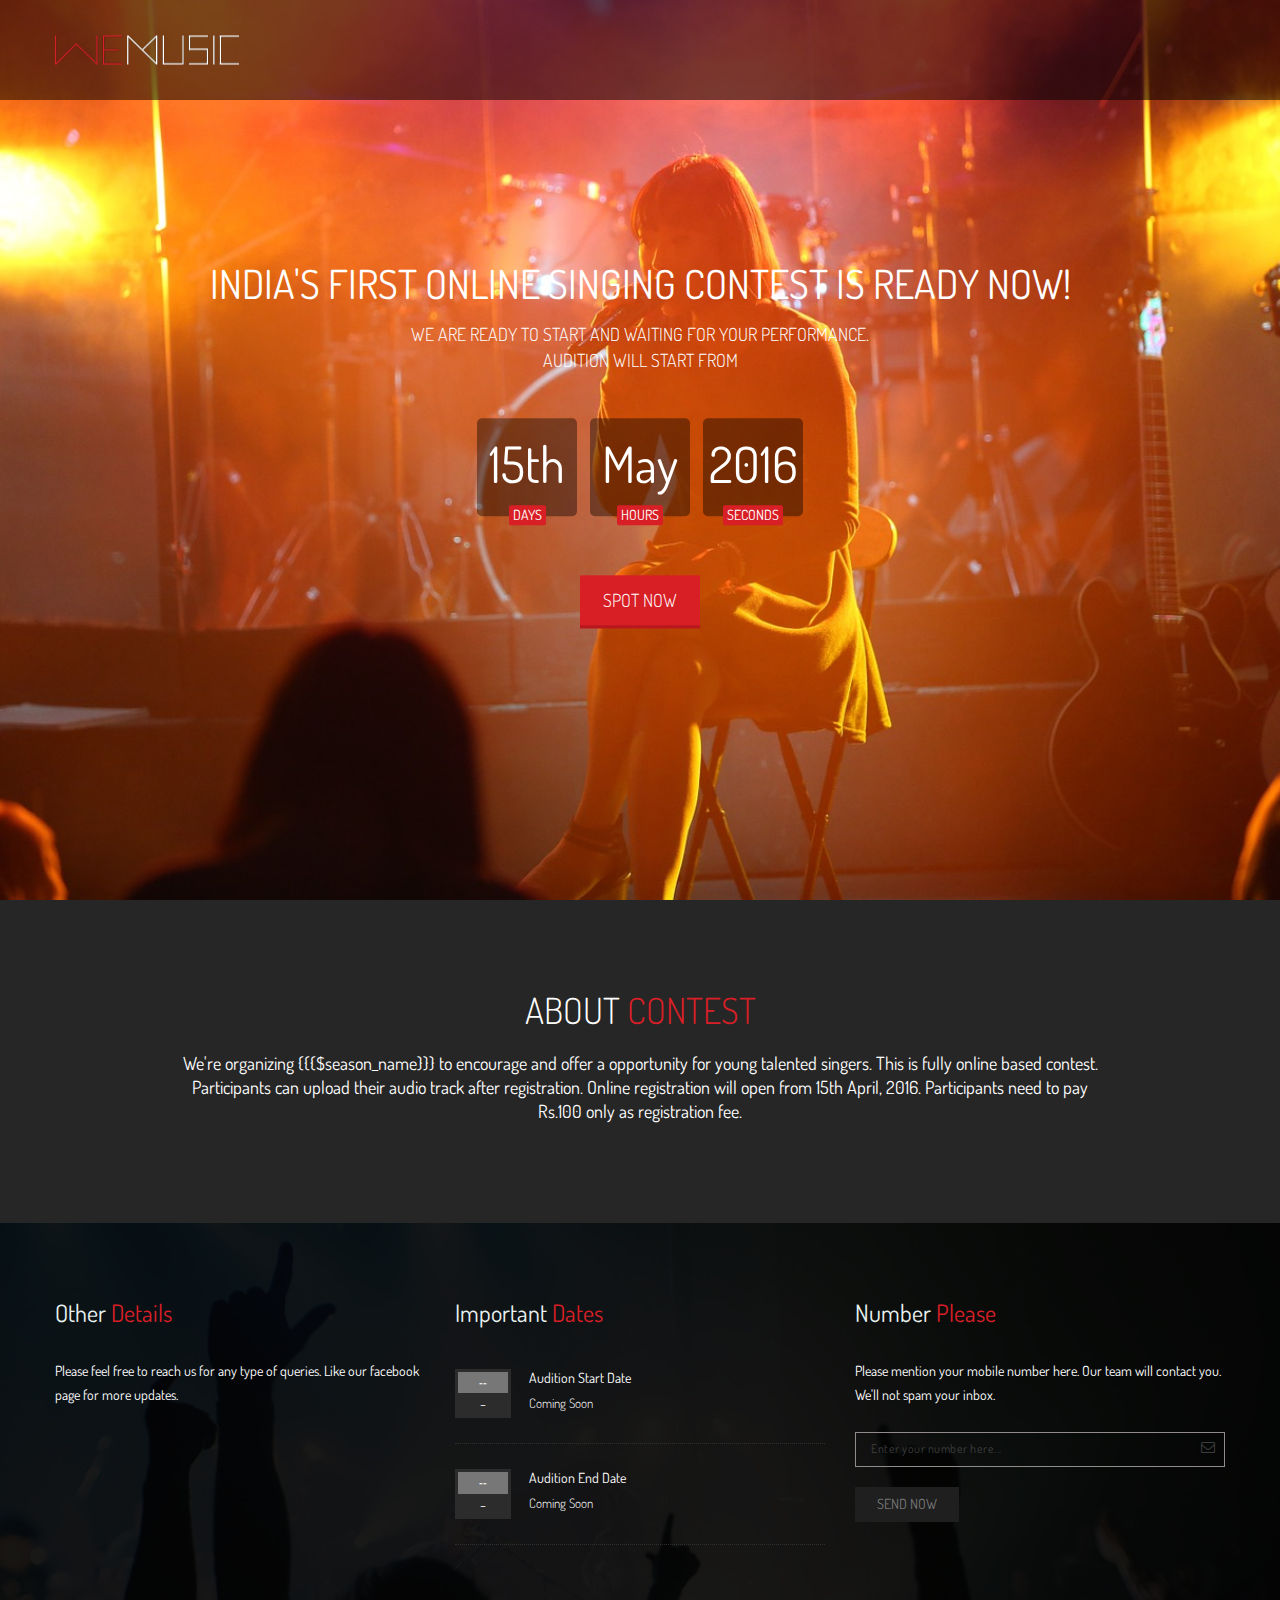
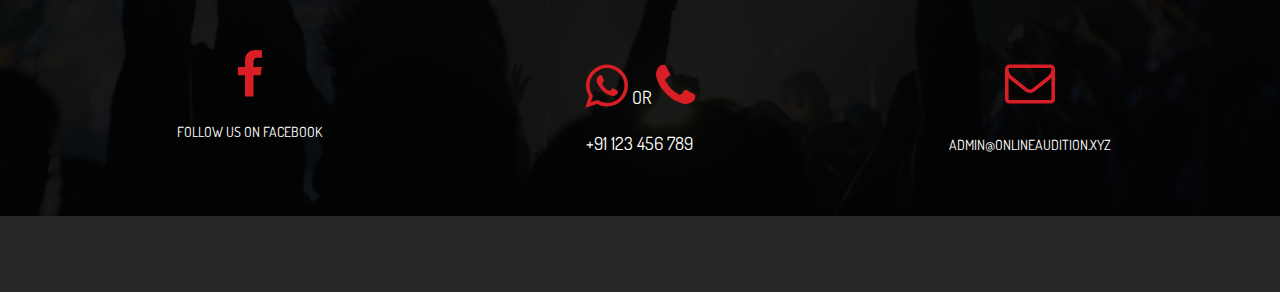
==== telso001/temp-home.html @ 5548c5f8 "asdasd" ====
<!doctype html>
<html lang="en-US">
  <head>
    <meta http-equiv="Content-Type" content="text/html; charset=UTF-8"/>
    <meta name="viewport" content="width=device-width, initial-scale=1, maximum-scale=1, user-scalable=0"/>
    <link rel="shortcut icon" href="images/favicon.png"/>
    <title>Home | WeMusic - Music Band Event</title>

    <link rel='stylesheet' href='css/bootstrap.min.css' type='text/css' media='all'/>
    <link rel='stylesheet' href='css/settings.css' type='text/css' media='all'/>
    <link rel='stylesheet' href='css/widget-calendar-full.css' type='text/css' media='all'/>
    <link rel='stylesheet' href='css/style.css' type='text/css' media='all'/>
    <link rel='stylesheet' href='css/commerce.css' type='text/css' media='all'/>
    <link rel='stylesheet' href='css/font-awesome.min.css' type='text/css' media='all'/>
    <link rel='stylesheet' href='css/jquery.mb.YTPlayer.css' type='text/css' media='all'/>
    <link rel='stylesheet' href='css/owl.carousel.css' type='text/css' media='all'/>
    <link rel='stylesheet' href='css/owl.theme.css' type='text/css' media='all'/>
    <link rel='stylesheet' href='css/nivo-lightbox.css' type='text/css' media='all'/>
    <link rel='stylesheet' href='css/nivo-default.css' type='text/css' media='all'/>
    <link rel='stylesheet' href='css/mediaelementplayer.css' type='text/css' media='all'/>
    <link rel='stylesheet' href='css/layout.css' type='text/css' media='all'/>

    <link rel='stylesheet' href='http://fonts.googleapis.com/css?family=Dosis:100,300,400,700,900,300italic,400italic,700italic,900italic' type='text/css' media='all'/>

    <!-- HTML5 Shim and Respond.js IE8 support of HTML5 elements and media queries -->
        <!-- WARNING: Respond.js doesn't work if you view the page via file:// -->
        <!--[if lt IE 9]>
            <script src="js/html5shiv.min.js"></script>
            <script src="js/respond.min.js"></script>
        <![endif]-->
  </head>
  <body class="page-menu-transparent">
    <!--preloader-->
        <div id="loading">
      <div id="loading-center">
        <div id="loading-center-absolute">
          <div class="object"></div>
          <div class="object"></div>
          <div class="object"></div>
          <div class="object"></div>
          <div class="object"></div>
          <div class="object"></div>
          <div class="object"></div>
          <div class="object"></div>
          <div class="object"></div>
          <div class="object"></div>
        </div>
      </div> 
    </div>
        <!--end preloader-->
    <div class="site">
      <header class="noo-header" id="noo-header">
        <div class="navbar-wrapper">
          <div class="navbar navbar-default navbar-static-top">
            <div class="container">
              <div class="navbar-header">
                <h1 class="sr-only">Home</h1>
                <a href="./" class="navbar-brand">
                  <img class="noo-logo-img noo-logo-normal" src="images/logo.png" alt="">
                  <img class="noo-logo-img noo-logo-floating" src="images/logo.png" alt="">
                </a>
              </div>  
              <nav class="collapse navbar-collapse noo-navbar-collapse">
                <ul class="navbar-nav sf-menu">
                </ul>
              </nav>  
            </div>  
          </div>  
        </div>
      </header>
      <div class="container-wrap">
        <div class="main-content container-fullwidth">
          <div class="row row-fluid">
            <div class="nocontainer">
              <div class="col-sm-12">
                <div class="noo-countdown">
                  <ul class="full-background">
                    <li style="background-image: url('images/blog/blog14.jpg')"></li>
                    <li style="background-image: url('images/blog/blog12.jpg')"></li>
                    <li style="background-image: url('images/blog/blog7.jpg')"></li>
                    <li style="background-image: url('images/blog/blog10.jpg')"></li>
                  </ul>
                  <div class="overlay_parallax"></div>
                  <div class="noo-countdown-content">
                    <div class="container">
                      <h2>INDIA'S FIRST ONLINE SINGING CONTEST IS READY NOW!</h2>
                      <p>We are ready to start and waiting for your performance.</p>
                      <p>Audition will start from</p>
                      <!-- <div id="defaultCountdown"></div> -->
                      <div id="defaultCountdown" class="is-countdown">
                        <span class="countdown-row countdown-show4">
                          <span class="countdown-section">
                            <span class="countdown-amount">15th</span>
                            <span class="countdown-period">Days</span>
                          </span>
                          <span class="countdown-section">
                            <span class="countdown-amount">May</span>
                            <span class="countdown-period">Hours</span>
                          </span>
                          <span class="countdown-section">
                            <span class="countdown-amount">2016</span>
                            <span class="countdown-period">Seconds</span>
                          </span>
                        </span>
                      </div>
                      <div class="noo-countdown-footer register-now">
                        <a href="#" data-text="discover now"><span>Spot Now</span></a>
                      </div>
                    </div>
                  </div>
                </div>
              </div>
            </div>
          </div>

          <div class="row parallax row-fluid home-upcoming-event">
            <div class="overlay_parallax"></div>
            <div class="container">
              <div class="row">
                <div class="col-sm-12">
                  <div class="noo-shortcode-events">
                    <a name="upcoming"></a>
                    <h2 class="sh-event-title">
                      About <span>Contest</span>
                    </h2>
                    <p class="sh-ds">
                      We're organizing {{{$season_name}}} to encourage and offer a opportunity for young talented singers. This is fully online based contest. Participants can upload their audio track after registration. Online registration will open from 15th April, 2016. Participants need to pay Rs.100 only as registration fee.
                    </p>                    
                  </div>
                </div>
              </div>
            </div>
          </div>
        </div>
      </div>
      <footer class="colophon site-info">
        <div class="colophon wigetized">
          <div class="background-footer"></div>
          <div class="container">
            <div class="row noo-footer-main">
              <div class="col-md-4 col-sm-6">
                <div class="widget widget_text">
                  <h4 class="widget-title">Other <span>Details</span></h4>
                  <div class="textwidget">
                    <p>
                      Please feel free to reach us for any type of queries. Like our facebook page for more updates.
                    </p>
                    <p>
                      
                    </p>
                  </div>
                </div>
              </div>  
              <div class="col-md-4 col-sm-6">
                <div class="widget tribe-events-adv-list-widget">
                  <h4 class="widget-title">Important <span>Dates</span></h4>
                  <div class="tribe-mini-calendar-event">
                    <div class="list-date">
                      <span class="list-dayname">--</span>
                      <span class="list-daynumber">-</span>
                    </div>
                    <div class="list-info">
                      <h2 class="entry-title summary">
                        Audition Start Date
                      </h2>
                      <div class="duration">
                        <span class="date-start dtstart">Coming Soon</span>
                       <!--  -
                        <span class="date-end dtend">October 31-10:00 pm</span> -->
                      </div>
                    </div>  
                  </div>
                  <div class="tribe-mini-calendar-event">
                    <div class="list-date">
                      <span class="list-dayname">--</span>
                      <span class="list-daynumber">-</span>
                    </div>
                    <div class="list-info">
                      <h2 class="entry-title summary">
                        Audition End Date
                      </h2>
                      <div class="duration">
                        <span class="date-start dtstart">Coming Soon</span>
                        <!-- -
                        <span class="date-end dtend">October 31-10:30 pm</span> -->
                      </div>
                    </div>  
                  </div>
                </div>
              </div>
              <div class="col-md-4 col-sm-6">
                <div class="widget mailchimp-widget">
                  <h4 class="widget-title">Number <span>Please</span></h4>
                  <form class="mc-subscribe-form">
                    <label>Please mention your mobile number here. Our team will contact you. We'll not spam your inbox.</label>
                    <div class="input-mail">
                      <input type="email" name="mc_email" class="mc-email" value="" placeholder="Enter your number here..."/>
                      <i class="fa fa-envelope-o icon-mc-email"></i>
                    </div>
                    <button disabled>Send now</button>
                  </form>
                </div>
              </div>
            </div>  
            <div class="noo-footer-bottom">
              <div class="widget widget_noo_infomation">
                <ul class="noo-infomation">
                  <li>
                    <a href="http://fb.com">
                      <span class="fa fa-facebook infomation-left"></span>
                      <address>Follow us on facebook</address>
                    </a>
                  </li>
                  <li class="info-phone">
                    <span class="fa fa-whatsapp infomation-left"></span> OR
                    <span class="fa fa-phone infomation-left"></span>
                    <span>+91 123 456 789</span>
                  </li>
                  <li class="info-mail">
                    <span class="fa fa-envelope-o infomation-left"></span>
                    <span><a href="mailto:admin@onlineaudition.xyz">admin@onlineaudition.xyz</a></span>
                  </li>
                </ul>
              </div>
            </div>
          </div>  
        </div>  
      </footer>  
    </div>

    <script type='text/javascript' src='http://code.jquery.com/jquery-1.11.3.min.js'></script>
    <script type='text/javascript' src='js/jquery-migrate.min.js'></script>
    <script type='text/javascript' src='js/jquery.themepunch.tools.min.js'></script>
    <script type='text/javascript' src='js/jquery.themepunch.revolution.min.js'></script>
    <script type='text/javascript' src='js/modernizr-2.7.1.min.js'></script>
    <script type='text/javascript' src='js/imagesloaded.pkgd.min.js'></script>
    <script type='text/javascript' src='js/jquery.carouFredSel-6.2.1.js'></script>
    <script type='text/javascript' src='js/jquery.touchSwipe.min.js'></script>
    <script type='text/javascript' src='js/bootstrap.min.js'></script>
    <script type='text/javascript' src='js/hoverIntent-r7.min.js'></script>
    <script type='text/javascript' src='js/superfish-1.7.4.min.js'></script>
    <script type='text/javascript' src='js/main.js'></script>
    <script type='text/javascript' src='js/mediaelement-and-player.js'></script>
    <script type='text/javascript' src='js/player.js'></script>
    <script type='text/javascript' src='js/jquery.plugin.min.js'></script>
    <script type='text/javascript' src='js/jquery.countdown.min.js'></script> 
    <script type='text/javascript' src='js/jquery.parallax.js'></script>
    <script type='text/javascript' src='js/owl.carousel.min.js'></script>

    <script type="text/javascript">
            var $height_w   = jQuery(window).height();
          jQuery('.noo-countdown').css('height',$height_w+'px');
          jQuery(window).resize(function(){
                var $height_w = jQuery(window).height();
                jQuery('.noo-countdown').css('height',$height_w+'px');
          });
            jQuery(function () {
              $('body').on('click', '.register-now', function() {
              $("html, body").animate({
                  scrollTop: $('#customer_login').outerHeight()
              }, 800);
              return false;
          });

                jQuery('.full-background li:first-child').show();
                var myVar = '';
                clearInterval(myVar);
                myVar = setInterval(function(){
                    jQuery('.full-background li:first-child').fadeOut(1200).next('li').fadeIn(1200).end().appendTo('.full-background');
                },3500);
              
                                  
              austDay = new Date(2016, 5 - 1,  31);
              // jQuery('#defaultCountdown').countdown({until: austDay});
              jQuery('#year').text(austDay.getFullYear());
            });

        </script>
  </body>
</html>
---- telso001/css/settings.css ----
@font-face {
    font-family: 'revicons';
    src: url('../fonts/revicons.eot?5510888');
    src: url('../fonts/revicons.eot?5510888#iefix') format('embedded-opentype'),url('../fonts/revicons.woff?5510888') format('woff'),url('../fonts/revicons.ttf?5510888') format('truetype'),url('../fonts/revicons.svg?5510888#revicons') format('svg');
    font-weight: normal;
    font-style: normal;
}

[class^="revicon-"]:before,[class*=" revicon-"]:before {
    font-family: "revicons";
    font-style: normal;
    font-weight: normal;
    speak: none;
    display: inline-block;
    text-decoration: inherit;
    width: 1em;
    margin-right: .2em;
    text-align: center;
    font-variant: normal;
    text-transform: none;
    line-height: 1em;
    margin-left: .2em;
}

.revicon-search-1:before {
    content: '\e802';
}

.revicon-pencil-1:before {
    content: '\e831';
}

.revicon-picture-1:before {
    content: '\e803';
}

.revicon-cancel:before {
    content: '\e80a';
}

.revicon-info-circled:before {
    content: '\e80f';
}

.revicon-trash:before {
    content: '\e801';
}

.revicon-left-dir:before {
    content: '\e817';
}

.revicon-right-dir:before {
    content: '\e818';
}

.revicon-down-open:before {
    content: '\e83b';
}

.revicon-left-open:before {
    content: '\e819';
}

.revicon-right-open:before {
    content: '\e81a';
}

.revicon-angle-left:before {
    content: '\e820';
}

.revicon-angle-right:before {
    content: '\e81d';
}

.revicon-left-big:before {
    content: '\e81f';
}

.revicon-right-big:before {
    content: '\e81e';
}

.revicon-magic:before {
    content: '\e807';
}

.revicon-picture:before {
    content: '\e800';
}

.revicon-export:before {
    content: '\e80b';
}

.revicon-cog:before {
    content: '\e832';
}

.revicon-login:before {
    content: '\e833';
}

.revicon-logout:before {
    content: '\e834';
}

.revicon-video:before {
    content: '\e805';
}

.revicon-arrow-combo:before {
    content: '\e827';
}

.revicon-left-open-1:before {
    content: '\e82a';
}

.revicon-right-open-1:before {
    content: '\e82b';
}

.revicon-left-open-mini:before {
    content: '\e822';
}

.revicon-right-open-mini:before {
    content: '\e823';
}

.revicon-left-open-big:before {
    content: '\e824';
}

.revicon-right-open-big:before {
    content: '\e825';
}

.revicon-left:before {
    content: '\e836';
}

.revicon-right:before {
    content: '\e826';
}

.revicon-ccw:before {
    content: '\e808';
}

.revicon-arrows-ccw:before {
    content: '\e806';
}

.revicon-palette:before {
    content: '\e829';
}

.revicon-list-add:before {
    content: '\e80c';
}

.revicon-doc:before {
    content: '\e809';
}

.revicon-left-open-outline:before {
    content: '\e82e';
}

.revicon-left-open-2:before {
    content: '\e82c';
}

.revicon-right-open-outline:before {
    content: '\e82f';
}

.revicon-right-open-2:before {
    content: '\e82d';
}

.revicon-equalizer:before {
    content: '\e83a';
}

.revicon-layers-alt:before {
    content: '\e804';
}

.revicon-popup:before {
    content: '\e828';
}

.tp-static-layers {
    position: absolute;
    z-index: 505;
    top: 0px;
    left: 0px;
}

.tp-caption .frontcorner {
    width: 0;
    height: 0;
    border-left: 40px solid transparent;
    border-right: 0px solid transparent;
    border-top: 40px solid #00A8FF;
    position: absolute;
    left: -40px;
    top: 0px;
}

.tp-caption .backcorner {
    width: 0;
    height: 0;
    border-left: 0px solid transparent;
    border-right: 40px solid transparent;
    border-bottom: 40px solid #00A8FF;
    position: absolute;
    right: 0px;
    top: 0px;
}

.tp-caption .frontcornertop {
    width: 0;
    height: 0;
    border-left: 40px solid transparent;
    border-right: 0px solid transparent;
    border-bottom: 40px solid #00A8FF;
    position: absolute;
    left: -40px;
    top: 0px;
}

.tp-caption .backcornertop {
    width: 0;
    height: 0;
    border-left: 0px solid transparent;
    border-right: 40px solid transparent;
    border-top: 40px solid #00A8FF;
    position: absolute;
    right: 0px;
    top: 0px;
}

.tp-layer-inner-rotation {
    position: relative!important;
}

img.tp-slider-alternative-image {
    width: 100%;
    height: auto;
}

.rev_slider_wrapper {
    position: relative;
}

.rev_slider_wrapper>ul {
    visibility: hidden;
}

.rev_slider {
    position: relative;
    overflow: visible;
}

.rev_slider img {
    max-width: none!important;
    -moz-transition: none 0;
    -webkit-transition: none 0;
    -o-transition: none 0;
    transition: none 0;
    margin: 0px;
    padding: 0px;
    border-width: 0px;
    border: none;
}

.rev_slider .no-slides-text {
    font-weight: bold;
    text-align: center;
    padding-top: 80px;
}

.rev_slider>ul {
    margin: 0px;
    padding: 0px;
    list-style: none!important;
    list-style-type: none;
    background-position: 0px 0px;
}

.rev_slider>ul>li,.rev_slider>ul>li:before {
    list-style: none!important;
    position: absolute;
    visibility: hidden;
    margin: 0px!important;
    padding: 0px!important;
    overflow-x: visible;
    overflow-y: visible;
    list-style-type: none!important;
    background-image: none;
    background-position: 0px 0px;
    text-indent: 0em;
}

.tp-revslider-slidesli,.tp-revslider-mainul {
    padding: 0!important;
    margin: 0!important;
    list-style: none!important;
}

.tp-simpleresponsive>ul,.tp-simpleresponsive>ul>li,.tp-simpleresponsive>ul>li:before {
    list-style: none;
    padding: 0!important;
    margin: 0!important;
    list-style: none!important;
    overflow-x: visible;
    overflow-y: visible;
    background-image: none;
}

.tp-simpleresponsive>ul li {
    list-style: none;
    position: absolute;
    visibility: hidden;
}

.rev_slider .tp-caption,.rev_slider .caption {
    position: absolute;
    visibility: hidden;
    white-space: nowrap;
}

.tp-simpleresponsive img {
    max-width: none;
}

.tp-caption {
    z-index: 1;
}

.tp_inner_padding {
    box-sizing: border-box;
    -webkit-box-sizing: border-box;
    -moz-box-sizing: border-box;
    max-height: none!important;
}

.tp-hide-revslider,.tp-caption.tp-hidden-caption {
    visibility: hidden!important;
    display: none!important;
}

.rev_slider embed,.rev_slider iframe,.rev_slider object,.rev_slider video {
    max-width: none!important;
}

.noFilterClass {
    filter: none!important;
}

.tp-caption.coverscreenvideo {
    width: 100%;
    height: 100%;
    top: 0px;
    left: 0px;
    position: absolute;
}

.caption.fullscreenvideo {
    left: 0px;
    top: 0px;
    position: absolute;
    width: 100%;
    height: 100%;
}

.caption.fullscreenvideo iframe,.caption.fullscreenvideo video {
    width: 100%!important;
    height: 100%!important;
    display: none;
}

.tp-caption.fullscreenvideo {
    left: 0px;
    top: 0px;
    position: absolute;
    width: 100%;
    height: 100%;
}

.tp-caption.fullscreenvideo iframe,.tp-caption.fullscreenvideo iframe video {
    width: 100%!important;
    height: 100%!important;
    display: none;
}

.fullcoveredvideo video,.fullscreenvideo video {
    background: #000;
}

.fullcoveredvideo .tp-poster {
    background-position: center center;
    background-size: cover;
    width: 100%;
    height: 100%;
    top: 0px;
    left: 0px;
}

.html5vid.videoisplaying .tp-poster {
    display: none;
}

.tp-video-play-button {
    background: #000;
    background: rgba(0,0,0,0.3);
    padding: 5px;
    border-radius: 5px;
    -moz-border-radius: 5px;
    -webkit-border-radius: 5px;
    position: absolute;
    top: 50%;
    left: 50%;
    font-size: 40px;
    color: #FFF;
    z-index: 3;
    margin-top: -27px;
    margin-left: -28px;
    text-align: center;
    cursor: pointer;
}

.tp-caption:hover .tp-video-play-button {
    opacity: 1;
}

.html5vid .tp-revstop {
    width: 15px;
    height: 20px;
    border-left: 5px solid #fff;
    border-right: 5px solid #fff;
    position: relative;
    margin: 10px 20px;
    box-sizing: border-box;
    -moz-box-sizing: border-box;
    -webkit-box-sizing: border-box;
}

.html5vid .tp-revstop {
    display: none;
}

.html5vid.videoisplaying .revicon-right-dir {
    display: none;
}

.html5vid.videoisplaying .tp-revstop {
    display: block;
}

.html5vid.videoisplaying .tp-video-play-button {
    display: none;
}

.html5vid:hover .tp-video-play-button {
    display: block;
}

.fullcoveredvideo .tp-video-play-button {
    display: none!important;
}

.tp-video-controls {
    position: absolute;
    bottom: 0;
    left: 0;
    right: 0;
    padding: 5px;
    opacity: 0;
    -webkit-transition: opacity .3s;
    -moz-transition: opacity .3s;
    -o-transition: opacity .3s;
    -ms-transition: opacity .3s;
    transition: opacity .3s;
    background-image: linear-gradient(bottom,rgb(0,0,0) 13%,rgb(50,50,50) 100%);
    background-image: -o-linear-gradient(bottom,rgb(0,0,0) 13%,rgb(50,50,50) 100%);
    background-image: -moz-linear-gradient(bottom,rgb(0,0,0) 13%,rgb(50,50,50) 100%);
    background-image: -webkit-linear-gradient(bottom,rgb(0,0,0) 13%,rgb(50,50,50) 100%);
    background-image: -ms-linear-gradient(bottom,rgb(0,0,0) 13%,rgb(50,50,50) 100%);
    background-image: -webkit-gradient(linear,left bottom,left top,color-stop(0.13,rgb(0,0,0)),color-stop(1,rgb(50,50,50)));
    display: table;
    max-width: 100%;
    overflow: hidden;
    box-sizing: border-box;
    -moz-box-sizing: border-box;
    -webkit-box-sizing: border-box;
}

.tp-caption:hover .tp-video-controls {
    opacity: .9;
}

.tp-video-button {
    background: rgba(0,0,0,.5);
    border: 0;
    color: #EEE;
    -webkit-border-radius: 3px;
    -moz-border-radius: 3px;
    -o-border-radius: 3px;
    border-radius: 3px;
    cursor: pointer;
    line-height: 12px;
    font-size: 12px;
    color: #fff;
    padding: 0px;
    margin: 0px;
    outline: none;
}

.tp-video-button:hover {
    cursor: pointer;
}

.tp-video-button-wrap,.tp-video-seek-bar-wrap,.tp-video-vol-bar-wrap {
    padding: 0px 5px;
    display: table-cell;
}

.tp-video-seek-bar-wrap {
    width: 80%;
}

.tp-video-vol-bar-wrap {
    width: 20%;
}

.tp-volume-bar,.tp-seek-bar {
    width: 100%;
    cursor: pointer;
    outline: none;
    line-height: 12px;
    margin: 0;
    padding: 0;
}

.tp-dottedoverlay {
    background-repeat: repeat;
    width: 100%;
    height: 100%;
    position: absolute;
    top: 0px;
    left: 0px;
    z-index: 3;
}

.tp-dottedoverlay.twoxtwo {
    background: url(../images/assets/gridtile.png);
}

.tp-dottedoverlay.twoxtwowhite {
    background: url(../images/assets/gridtile_white.png);
}

.tp-dottedoverlay.threexthree {
    background: url(../images/assets/gridtile_3x3.png);
}

.tp-dottedoverlay.threexthreewhite {
    background: url(../images/assets/gridtile_3x3_white.png);
}

.fullscreen-container {
    width: 100%;
    position: relative;
    padding: 0;
}

.fullwidthbanner-container {
    width: 100%;
    position: relative;
    padding: 0;
    overflow: hidden;
}

.fullwidthbanner-container .fullwidthabanner {
    width: 100%;
    position: relative;
}

.tp-simpleresponsive .slotholder *,.tp-simpleresponsive img {
}

.tp-simpleresponsive .caption,.tp-simpleresponsive .tp-caption {
    position: absolute;
    -webkit-font-smoothing: antialiased!important;
}

.tp-bannershadow {
    position: absolute;
    margin-left: auto;
    margin-right: auto;
    -moz-user-select: none;
    -khtml-user-select: none;
    -webkit-user-select: none;
    -o-user-select: none;
}

.tp-bannershadow.tp-shadow1 {
    background: url(../images/assets/shadow1.png) no-repeat;
    background-size: 100% 100%;
    width: 890px;
    height: 30px;
    bottom: -30px;
}

.tp-bannershadow.tp-shadow2 {
    background: url(../images/assets/shadow2.png) no-repeat;
    background-size: 100% 100%;
    width: 890px;
    height: 60px;
    bottom: -60px;
}

.tp-bannershadow.tp-shadow3 {
    background: url(../images/assets/shadow3.png) no-repeat;
    background-size: 100% 100%;
    width: 890px;
    height: 60px;
    bottom: -60px;
}

.tp-button {
    padding: 6px 13px 5px;
    border-radius: 3px;
    -moz-border-radius: 3px;
    -webkit-border-radius: 3px;
    height: 30px;
    cursor: pointer;
    color: #fff!important;
    text-shadow: 0px 1px 1px rgba(0,0,0,0.6)!important;
    font-size: 15px;
    line-height: 45px!important;
    background: url(../images/gradient/g30.png) repeat-x top;
    font-family: arial,sans-serif;
    font-weight: bold;
    letter-spacing: -1px;
    text-decoration: none;
}

.tp-button.big {
    color: #fff;
    text-shadow: 0px 1px 1px rgba(0,0,0,0.6);
    font-weight: bold;
    padding: 9px 20px;
    font-size: 19px;
    line-height: 57px!important;
    background: url(../images/gradient/g40.png) repeat-x top;
}

.purchase:hover,.tp-button:hover,.tp-button.big:hover {
    background-position: bottom,15px 11px;
}

.tp-button.green,.tp-button:hover.green,.purchase.green,.purchase:hover.green {
    background-color: #21a117;
    -webkit-box-shadow: 0px 3px 0px 0px #104d0b;
    -moz-box-shadow: 0px 3px 0px 0px #104d0b;
    box-shadow: 0px 3px 0px 0px #104d0b;
}

.tp-button.blue,.tp-button:hover.blue,.purchase.blue,.purchase:hover.blue {
    background-color: #1d78cb;
    -webkit-box-shadow: 0px 3px 0px 0px #0f3e68;
    -moz-box-shadow: 0px 3px 0px 0px #0f3e68;
    box-shadow: 0px 3px 0px 0px #0f3e68;
}

.tp-button.red,.tp-button:hover.red,.purchase.red,.purchase:hover.red {
    background-color: #cb1d1d;
    -webkit-box-shadow: 0px 3px 0px 0px #7c1212;
    -moz-box-shadow: 0px 3px 0px 0px #7c1212;
    box-shadow: 0px 3px 0px 0px #7c1212;
}

.tp-button.orange,.tp-button:hover.orange,.purchase.orange,.purchase:hover.orange {
    background-color: #ff7700;
    -webkit-box-shadow: 0px 3px 0px 0px #a34c00;
    -moz-box-shadow: 0px 3px 0px 0px #a34c00;
    box-shadow: 0px 3px 0px 0px #a34c00;
}

.tp-button.darkgrey,.tp-button.grey,.tp-button:hover.darkgrey,.tp-button:hover.grey,.purchase.darkgrey,.purchase:hover.darkgrey {
    background-color: #555;
    -webkit-box-shadow: 0px 3px 0px 0px #222;
    -moz-box-shadow: 0px 3px 0px 0px #222;
    box-shadow: 0px 3px 0px 0px #222;
}

.tp-button.lightgrey,.tp-button:hover.lightgrey,.purchase.lightgrey,.purchase:hover.lightgrey {
    background-color: #888;
    -webkit-box-shadow: 0px 3px 0px 0px #555;
    -moz-box-shadow: 0px 3px 0px 0px #555;
    box-shadow: 0px 3px 0px 0px #555;
}

.tpclear {
    clear: both;
}

.tp-bullets {
    z-index: 1000;
    position: absolute;
    -ms-filter: "progid:DXImageTransform.Microsoft.Alpha(Opacity=100)";
    -moz-opacity: 1;
    -khtml-opacity: 1;
    opacity: 1;
    -webkit-transition: opacity 0.2s ease-out;
    -moz-transition: opacity 0.2s ease-out;
    -o-transition: opacity 0.2s ease-out;
    -ms-transition: opacity 0.2s ease-out;
    -webkit-transform: translateZ(5px);
}

.tp-bullets.hidebullets {
    -ms-filter: "progid:DXImageTransform.Microsoft.Alpha(Opacity=0)";
    -moz-opacity: 0;
    -khtml-opacity: 0;
    opacity: 0;
}

.tp-bullets.simplebullets.navbar {
    border: 1px solid #666;
    border-bottom: 1px solid #444;
    background: url(../images/assets/boxed_bgtile.png);
    height: 40px;
    padding: 0px 10px;
    -webkit-border-radius: 5px;
    -moz-border-radius: 5px;
    border-radius: 5px;
}

.tp-bullets.simplebullets.navbar-old {
    background: url(../images/assets/navigdots_bgtile.png);
    height: 35px;
    padding: 0px 10px;
    -webkit-border-radius: 5px;
    -moz-border-radius: 5px;
    border-radius: 5px;
}

.tp-bullets.simplebullets.round .bullet {
    cursor: pointer;
    position: relative;
    background: url(../images/assets/bullet.png) no-repeat top left;
    width: 20px;
    height: 20px;
    margin-right: 0px;
    float: left;
    margin-top: 0px;
    margin-left: 3px;
}

.tp-bullets.simplebullets.round .bullet.last {
    margin-right: 3px;
}

.tp-bullets.simplebullets.round-old .bullet {
    cursor: pointer;
    position: relative;
    background: url(../images/assets/bullets.png) no-repeat bottom left;
    width: 23px;
    height: 23px;
    margin-right: 0px;
    float: left;
    margin-top: 0px;
}

.tp-bullets.simplebullets.round-old .bullet.last {
    margin-right: 0px;
}

.tp-bullets.simplebullets.square .bullet {
    cursor: pointer;
    position: relative;
    background: url(../images/assets/bullets2.png) no-repeat bottom left;
    width: 19px;
    height: 19px;
    margin-right: 0px;
    float: left;
    margin-top: 0px;
}

.tp-bullets.simplebullets.square .bullet.last {
    margin-right: 0px;
}

.tp-bullets.simplebullets.square-old .bullet {
    cursor: pointer;
    position: relative;
    background: url(../images/assets/bullets2.png) no-repeat bottom left;
    width: 19px;
    height: 19px;
    margin-right: 0px;
    float: left;
    margin-top: 0px;
}

.tp-bullets.simplebullets.square-old .bullet.last {
    margin-right: 0px;
}

.tp-bullets.simplebullets.navbar .bullet {
    cursor: pointer;
    position: relative;
    background: url(../images/assets/bullet_boxed.png) no-repeat top left;
    width: 18px;
    height: 19px;
    margin-right: 5px;
    float: left;
    margin-top: 10px;
}

.tp-bullets.simplebullets.navbar .bullet.first {
    margin-left: 0px!important;
}

.tp-bullets.simplebullets.navbar .bullet.last {
    margin-right: 0px!important;
}

.tp-bullets.simplebullets.navbar-old .bullet {
    cursor: pointer;
    position: relative;
    background: url(../images/assets/navigdots.png) no-repeat bottom left;
    width: 15px;
    height: 15px;
    margin-left: 5px!important;
    margin-right: 5px!important;
    float: left;
    margin-top: 10px;
}

.tp-bullets.simplebullets.navbar-old .bullet.first {
    margin-left: 0px!important;
}

.tp-bullets.simplebullets.navbar-old .bullet.last {
    margin-right: 0px!important;
}

.tp-bullets.simplebullets .bullet:hover,.tp-bullets.simplebullets .bullet.selected {
    background-position: top left;
}

.tp-bullets.simplebullets.round .bullet:hover,.tp-bullets.simplebullets.round .bullet.selected,.tp-bullets.simplebullets.navbar .bullet:hover,.tp-bullets.simplebullets.navbar .bullet.selected {
    background-position: bottom left;
}

.tparrows {
    -ms-filter: "progid:DXImageTransform.Microsoft.Alpha(Opacity=100)";
    -moz-opacity: 1;
    -khtml-opacity: 1;
    opacity: 1;
    -webkit-transition: opacity 0.2s ease-out;
    -moz-transition: opacity 0.2s ease-out;
    -o-transition: opacity 0.2s ease-out;
    -ms-transition: opacity 0.2s ease-out;
    -webkit-transform: translateZ(1000px);
    -webkit-transform-style: preserve-3d;
}

.tparrows .tp-arr-imgholder {
    display: none;
}

.tparrows .tp-arr-titleholder {
    display: none;
}

.tparrows.hidearrows {
    -ms-filter: "progid:DXImageTransform.Microsoft.Alpha(Opacity=0)";
    -moz-opacity: 0;
    -khtml-opacity: 0;
    opacity: 0;
}

.tp-leftarrow {
    z-index: 100;
    cursor: pointer;
    position: relative;
    background: url(../images/assets/large_left.png) no-repeat top left;
    width: 40px;
    height: 40px;
}

.tp-rightarrow {
    z-index: 100;
    cursor: pointer;
    position: relative;
    background: url(../images/assets/large_right.png) no-repeat top left;
    width: 40px;
    height: 40px;
}

.tp-leftarrow.round {
    z-index: 100;
    cursor: pointer;
    position: relative;
    background: url(../images/images/assets/small_left.png) no-repeat top left;
    width: 19px;
    height: 14px;
    margin-right: 0px;
    float: left;
    margin-top: 0px;
}

.tp-rightarrow.round {
    z-index: 100;
    cursor: pointer;
    position: relative;
    background: url(../images/assets/small_right.png) no-repeat top left;
    width: 19px;
    height: 14px;
    margin-right: 0px;
    float: left;
    margin-top: 0px;
}

.tp-leftarrow.round-old {
    z-index: 100;
    cursor: pointer;
    position: relative;
    background: url(../images/assets/arrow_left.png) no-repeat top left;
    width: 26px;
    height: 26px;
    margin-right: 0px;
    float: left;
    margin-top: 0px;
}

.tp-rightarrow.round-old {
    z-index: 100;
    cursor: pointer;
    position: relative;
    background: url(../images/assets/arrow_right.png) no-repeat top left;
    width: 26px;
    height: 26px;
    margin-right: 0px;
    float: left;
    margin-top: 0px;
}

.tp-leftarrow.navbar {
    z-index: 100;
    cursor: pointer;
    position: relative;
    background: url(../images/assets/small_left_boxed.png) no-repeat top left;
    width: 20px;
    height: 15px;
    float: left;
    margin-right: 6px;
    margin-top: 12px;
}

.tp-rightarrow.navbar {
    z-index: 100;
    cursor: pointer;
    position: relative;
    background: url(../images/assets/small_right_boxed.png) no-repeat top left;
    width: 20px;
    height: 15px;
    float: left;
    margin-left: 6px;
    margin-top: 12px;
}

.tp-leftarrow.navbar-old {
    z-index: 100;
    cursor: pointer;
    position: relative;
    background: url(../images/assets/arrowleft.png) no-repeat top left;
    width: 9px;
    height: 16px;
    float: left;
    margin-right: 6px;
    margin-top: 10px;
}

.tp-rightarrow.navbar-old {
    z-index: 100;
    cursor: pointer;
    position: relative;
    background: url(../images/assets/arrowright.png) no-repeat top left;
    width: 9px;
    height: 16px;
    float: left;
    margin-left: 6px;
    margin-top: 10px;
}

.tp-leftarrow.navbar-old.thumbswitharrow {
    margin-right: 10px;
}

.tp-rightarrow.navbar-old.thumbswitharrow {
    margin-left: 0px;
}

.tp-leftarrow.square {
    z-index: 100;
    cursor: pointer;
    position: relative;
    background: url(../images/assets/arrow_left2.png) no-repeat top left;
    width: 12px;
    height: 17px;
    float: left;
    margin-right: 0px;
    margin-top: 0px;
}

.tp-rightarrow.square {
    z-index: 100;
    cursor: pointer;
    position: relative;
    background: url(../images/assets/arrow_right2.png) no-repeat top left;
    width: 12px;
    height: 17px;
    float: left;
    margin-left: 0px;
    margin-top: 0px;
}

.tp-leftarrow.square-old {
    z-index: 100;
    cursor: pointer;
    position: relative;
    background: url(../images/assets/arrow_left2.png) no-repeat top left;
    width: 12px;
    height: 17px;
    float: left;
    margin-right: 0px;
    margin-top: 0px;
}

.tp-rightarrow.square-old {
    z-index: 100;
    cursor: pointer;
    position: relative;
    background: url(../images/assets/arrow_right2.png) no-repeat top left;
    width: 12px;
    height: 17px;
    float: left;
    margin-left: 0px;
    margin-top: 0px;
}

.tp-leftarrow.default {
    z-index: 100;
    cursor: pointer;
    position: relative;
    background: url(../images/assets/large_left.png) no-repeat 0 0;
    width: 40px;
    height: 40px;
}

.tp-rightarrow.default {
    z-index: 100;
    cursor: pointer;
    position: relative;
    background: url(../images/assets/large_right.png) no-repeat 0 0;
    width: 40px;
    height: 40px;
}

.tp-leftarrow:hover,.tp-rightarrow:hover {
    background-position: bottom left;
}

.tp-bullets.tp-thumbs {
    z-index: 1000;
    position: absolute;
    padding: 3px;
    background-color: #fff;
    width: 500px;
    height: 50px;
    margin-top: -50px;
    vertical-align: top;
}

.tp-bullets.tp-thumbs img {
    vertical-align: top;
}

.fullwidthbanner-container .tp-thumbs {
    padding: 3px;
}

.tp-bullets.tp-thumbs .tp-mask {
    width: 500px;
    height: 50px;
    overflow: hidden;
    position: relative;
}

.tp-bullets.tp-thumbs .tp-mask .tp-thumbcontainer {
    width: 5000px;
    position: absolute;
}

.tp-bullets.tp-thumbs .bullet {
    width: 100px;
    height: 50px;
    cursor: pointer;
    overflow: hidden;
    background: none;
    margin: 0;
    float: left;
    -ms-filter: "progid:DXImageTransform.Microsoft.Alpha(Opacity=50)";
    -moz-opacity: 0.5;
    -khtml-opacity: 0.5;
    opacity: 0.5;
    -webkit-transition: all 0.2s ease-out;
    -moz-transition: all 0.2s ease-out;
    -o-transition: all 0.2s ease-out;
    -ms-transition: all 0.2s ease-out;
}

.tp-bullets.tp-thumbs .bullet:hover,.tp-bullets.tp-thumbs .bullet.selected {
    -ms-filter: "progid:DXImageTransform.Microsoft.Alpha(Opacity=100)";
    -moz-opacity: 1;
    -khtml-opacity: 1;
    opacity: 1;
}

.tp-thumbs img {
    width: 100%;
}

.tp-bannertimer {
    visibility: hidden;
    width: 100%;
    height: 5px;
    background: #fff;
    background: rgba(0,0,0,0.15);
    position: absolute;
    z-index: 200;
    top: 0px;
}

.tp-bannertimer.tp-bottom {
    top: auto;
    bottom: 0px!important;
    height: 5px;
}

.tparrows.preview1 {
    width: 100px;
    height: 100px;
    -webkit-transform-style: preserve-3d;
    -webkit-perspective: 1000;
    -moz-perspective: 1000;
    -webkit-backface-visibility: hidden;
    -moz-backface-visibility: hidden;
    background: transparent;
}

.tparrows.preview1:after {
    position: absolute;
    left: 0px;
    top: 0px;
    font-family: "revicons";
    color: #fff;
    font-size: 30px;
    width: 100px;
    height: 100px;
    text-align: center;
    background: #fff;
    background: rgba(0,0,0,0.15);
    z-index: 2;
    line-height: 100px;
    -webkit-transition: background 0.3s,color 0.3s;
    -moz-transition: background 0.3s,color 0.3s;
    transition: background 0.3s,color 0.3s;
}

.tp-rightarrow.preview1:after {
    content: '\e825';
}

.tp-leftarrow.preview1:after {
    content: '\e824';
}

.tparrows.preview1:hover:after {
    background: rgba(255,255,255,1);
    color: #aaa;
}

.tparrows.preview1 .tp-arr-imgholder {
    background-size: cover;
    background-position: center center;
    display: block;
    width: 100%;
    height: 100%;
    position: absolute;
    top: 0px;
    -webkit-transition: -webkit-transform 0.3s;
    transition: transform 0.3s;
    -webkit-backface-visibility: hidden;
    backface-visibility: hidden;
}

.tparrows.preview1 .tp-arr-iwrapper {
    -webkit-transition: all 0.3s;
    transition: all 0.3s;
    -ms-filter: "progid:DXImageTransform.Microsoft.Alpha(Opacity=0)";
    filter: alpha(opacity=0);
    -moz-opacity: 0.0;
    -khtml-opacity: 0.0;
    opacity: 0.0;
}

.tparrows.preview1:hover .tp-arr-iwrapper {
    -ms-filter: "progid:DXImageTransform.Microsoft.Alpha(Opacity=100)";
    filter: alpha(opacity=100);
    -moz-opacity: 1;
    -khtml-opacity: 1;
    opacity: 1;
}

.tp-rightarrow.preview1 .tp-arr-imgholder {
    right: 100%;
    -webkit-transform: rotateY(-90deg);
    transform: rotateY(-90deg);
    -webkit-transform-origin: 100% 50%;
    transform-origin: 100% 50%;
    -ms-filter: "progid:DXImageTransform.Microsoft.Alpha(Opacity=0)";
    filter: alpha(opacity=0);
    -moz-opacity: 0.0;
    -khtml-opacity: 0.0;
    opacity: 0.0;
}

.tp-leftarrow.preview1 .tp-arr-imgholder {
    left: 100%;
    -webkit-transform: rotateY(90deg);
    transform: rotateY(90deg);
    -webkit-transform-origin: 0% 50%;
    transform-origin: 0% 50%;
    -ms-filter: "progid:DXImageTransform.Microsoft.Alpha(Opacity=0)";
    filter: alpha(opacity=0);
    -moz-opacity: 0.0;
    -khtml-opacity: 0.0;
    opacity: 0.0;
}

.tparrows.preview1:hover .tp-arr-imgholder {
    -webkit-transform: rotateY(0deg);
    transform: rotateY(0deg);
    -ms-filter: "progid:DXImageTransform.Microsoft.Alpha(Opacity=100)";
    filter: alpha(opacity=100);
    -moz-opacity: 1;
    -khtml-opacity: 1;
    opacity: 1;
}

@media only screen and (min-width: 768px) and (max-width: 979px) {
    .tparrows.preview1,.tparrows.preview1:after {
        width: 80px;
        height: 80px;
        line-height: 80px;
        font-size: 24px;
    };
}

@media only screen and (min-width: 480px) and (max-width: 767px) {
    .tparrows.preview1,.tparrows.preview1:after {
        width: 60px;
        height: 60px;
        line-height: 60px;
        font-size: 20px;
    };
}

@media only screen and (min-width: 0px) and (max-width: 479px) {
    .tparrows.preview1,.tparrows.preview1:after {
        width: 40px;
        height: 40px;
        line-height: 40px;
        font-size: 12px;
    };
}

.tp-bullets.preview1 {
    height: 21px;
}

.tp-bullets.preview1 .bullet {
    cursor: pointer;
    position: relative!important;
    background: rgba(0,0,0,0.15)!important;
    -webkit-box-shadow: none;
    -moz-box-shadow: none;
    box-shadow: none;
    width: 5px!important;
    height: 5px!important;
    border: 8px solid rgba(0,0,0,0)!important;
    display: inline-block;
    margin-right: 5px!important;
    margin-bottom: 0px!important;
    -webkit-transition: background-color 0.2s,border-color 0.2s;
    -moz-transition: background-color 0.2s,border-color 0.2s;
    -o-transition: background-color 0.2s,border-color 0.2s;
    -ms-transition: background-color 0.2s,border-color 0.2s;
    transition: background-color 0.2s,border-color 0.2s;
    float: none!important;
    box-sizing: content-box;
    -moz-box-sizing: content-box;
    -webkit-box-sizing: content-box;
}

.tp-bullets.preview1 .bullet.last {
    margin-right: 0px;
}

.tp-bullets.preview1 .bullet:hover,.tp-bullets.preview1 .bullet.selected {
    -webkit-box-shadow: none;
    -moz-box-shadow: none;
    box-shadow: none;
    background: #aaa!important;
    width: 5px!important;
    height: 5px!important;
    border: 8px solid rgba(255,255,255,1)!important;
}

.tparrows.preview2 {
    min-width: 60px;
    min-height: 60px;
    background: #fff;
    ;border-radius: 30px;
    -moz-border-radius: 30px;
    -webkit-border-radius: 30px;
    overflow: hidden;
    -webkit-transition: -webkit-transform 1.3s;
    -webkit-transition: width 0.3s,background-color 0.3s,opacity 0.3s;
    transition: width 0.3s,background-color 0.3s,opacity 0.3s;
    backface-visibility: hidden;
}

.tparrows.preview2:after {
    position: absolute;
    top: 50%;
    font-family: "revicons";
    color: #aaa;
    font-size: 25px;
    margin-top: -12px;
    -webkit-transition: color 0.3s;
    -moz-transition: color 0.3s;
    transition: color 0.3s;
}

.tp-rightarrow.preview2:after {
    content: '\e81e';
    right: 18px;
}

.tp-leftarrow.preview2:after {
    content: '\e81f';
    left: 18px;
}

.tparrows.preview2 .tp-arr-titleholder {
    background-size: cover;
    background-position: center center;
    display: block;
    visibility: hidden;
    position: relative;
    top: 0px;
    -webkit-transition: -webkit-transform 0.3s;
    transition: transform 0.3s;
    -webkit-backface-visibility: hidden;
    backface-visibility: hidden;
    white-space: nowrap;
    color: #000;
    text-transform: uppercase;
    font-weight: 400;
    font-size: 14px;
    line-height: 60px;
    padding: 0px 10px;
}

.tp-rightarrow.preview2 .tp-arr-titleholder {
    right: 50px;
    -webkit-transform: translateX(-100%);
    transform: translateX(-100%);
}

.tp-leftarrow.preview2 .tp-arr-titleholder {
    left: 50px;
    -webkit-transform: translateX(100%);
    transform: translateX(100%);
}

.tparrows.preview2.hovered {
    width: 300px;
}

.tparrows.preview2:hover {
    background: #fff;
}

.tparrows.preview2:hover:after {
    color: #000;
}

.tparrows.preview2:hover .tp-arr-titleholder {
    -webkit-transform: translateX(0px);
    transform: translateX(0px);
    visibility: visible;
    position: absolute;
}

.tp-bullets.preview2 {
    height: 17px;
}

.tp-bullets.preview2 .bullet {
    cursor: pointer;
    position: relative!important;
    background: rgba(0,0,0,0.5)!important;
    -webkit-border-radius: 10px;
    border-radius: 10px;
    -webkit-box-shadow: none;
    -moz-box-shadow: none;
    box-shadow: none;
    width: 6px!important;
    height: 6px!important;
    border: 5px solid rgba(0,0,0,0)!important;
    display: inline-block;
    margin-right: 2px!important;
    margin-bottom: 0px!important;
    -webkit-transition: background-color 0.2s,border-color 0.2s;
    -moz-transition: background-color 0.2s,border-color 0.2s;
    -o-transition: background-color 0.2s,border-color 0.2s;
    -ms-transition: background-color 0.2s,border-color 0.2s;
    transition: background-color 0.2s,border-color 0.2s;
    float: none!important;
    box-sizing: content-box;
    -moz-box-sizing: content-box;
    -webkit-box-sizing: content-box;
}

.tp-bullets.preview2 .bullet.last {
    margin-right: 0px;
}

.tp-bullets.preview2 .bullet:hover,.tp-bullets.preview2 .bullet.selected {
    -webkit-box-shadow: none;
    -moz-box-shadow: none;
    box-shadow: none;
    background: rgba(255,255,255,1)!important;
    width: 6px!important;
    height: 6px!important;
    border: 5px solid rgba(0,0,0,1)!important;
}

.tp-arr-titleholder.alwayshidden {
    display: none!important;
}

@media only screen and (min-width: 768px) and (max-width: 979px) {
    .tparrows.preview2 {
        min-width: 40px;
        min-height: 40px;
        width: 40px;
        height: 40px;
        border-radius: 20px;
        -moz-border-radius: 20px;
        -webkit-border-radius: 20px;
    }

    .tparrows.preview2:after {
        position: absolute;
        top: 50%;
        font-family: "revicons";
        font-size: 20px;
        margin-top: -12px;
    }

    .tp-rightarrow.preview2:after {
        content: '\e81e';
        right: 11px;
    }

    .tp-leftarrow.preview2:after {
        content: '\e81f';
        left: 11px;
    }

    .tparrows.preview2 .tp-arr-titleholder {
        font-size: 12px;
        line-height: 40px;
        letter-spacing: 0px;
    }

    .tp-rightarrow.preview2 .tp-arr-titleholder {
        right: 35px;
    }

    .tp-leftarrow.preview2 .tp-arr-titleholder {
        left: 35px;
    };
}

@media only screen and (min-width: 480px) and (max-width: 767px) {
    .tparrows.preview2 {
        min-width: 30px;
        min-height: 30px;
        width: 30px;
        height: 30px;
        border-radius: 15px;
        -moz-border-radius: 15px;
        -webkit-border-radius: 15px;
    }

    .tparrows.preview2:after {
        position: absolute;
        top: 50%;
        font-family: "revicons";
        font-size: 14px;
        margin-top: -12px;
    }

    .tp-rightarrow.preview2:after {
        content: '\e81e';
        right: 8px;
    }

    .tp-leftarrow.preview2:after {
        content: '\e81f';
        left: 8px;
    }

    .tparrows.preview2 .tp-arr-titleholder {
        font-size: 10px;
        line-height: 30px;
        letter-spacing: 0px;
    }

    .tp-rightarrow.preview2 .tp-arr-titleholder {
        right: 25px;
    }

    .tp-leftarrow.preview2 .tp-arr-titleholder {
        left: 25px;
    }

    .tparrows.preview2 .tp-arr-titleholder {
        display: none;
        visibility: none;
    };
}

@media only screen and (min-width: 0px) and (max-width: 479px) {
    .tparrows.preview2 {
        min-width: 30px;
        min-height: 30px;
        width: 30px;
        height: 30px;
        border-radius: 15px;
        -moz-border-radius: 15px;
        -webkit-border-radius: 15px;
    }

    .tparrows.preview2:after {
        position: absolute;
        top: 50%;
        font-family: "revicons";
        font-size: 14px;
        margin-top: -12px;
    }

    .tp-rightarrow.preview2:after {
        content: '\e81e';
        right: 8px;
    }

    .tp-leftarrow.preview2:after {
        content: '\e81f';
        left: 8px;
    }

    .tparrows.preview2 .tp-arr-titleholder {
        display: none;
        visibility: none;
    }

    .tparrows.preview2:hover {
        width: 30px!important;
        height: 30px!important;
    };
}

.tparrows.preview3 {
    width: 70px;
    height: 70px;
    background: #fff;
    background: rgba(255,255,255,1);
    -webkit-transform-style: flat;
}

.tparrows.preview3:after {
    position: absolute;
    line-height: 70px;
    text-align: center;
    font-family: "revicons";
    color: #aaa;
    font-size: 30px;
    top: 0px;
    left: 0px;
    ;background: #fff;
    z-index: 100;
    width: 70px;
    height: 70px;
    -webkit-transition: color 0.3s;
    -moz-transition: color 0.3s;
    transition: color 0.3s;
}

.tparrows.preview3:hover:after {
    color: #000;
}

.tp-rightarrow.preview3:after {
    content: '\e825';
}

.tp-leftarrow.preview3:after {
    content: '\e824';
}

.tparrows.preview3 .tp-arr-iwrapper {
    -webkit-transform: scale(0,1);
    transform: scale(0,1);
    -webkit-transform-origin: 100% 50%;
    transform-origin: 100% 50%;
    -webkit-transition: -webkit-transform 0.2s;
    transition: transform 0.2s;
    z-index: 0;
    position: absolute;
    background: #000;
    background: rgba(0,0,0,0.75);
    display: table;
    min-height: 90px;
    top: -10px;
}

.tp-leftarrow.preview3 .tp-arr-iwrapper {
    -webkit-transform: scale(0,1);
    transform: scale(0,1);
    -webkit-transform-origin: 0% 50%;
    transform-origin: 0% 50%;
}

.tparrows.preview3 .tp-arr-imgholder {
    display: block;
    background-size: cover;
    background-position: center center;
    display: table-cell;
    min-width: 90px;
    height: 90px;
    position: relative;
    top: 0px;
}

.tp-rightarrow.preview3 .tp-arr-iwrapper {
    right: 0px;
    padding-right: 70px;
}

.tp-leftarrow.preview3 .tp-arr-iwrapper {
    left: 0px;
    direction: rtl;
    padding-left: 70px;
}

.tparrows.preview3 .tp-arr-titleholder {
    display: table-cell;
    padding: 30px;
    font-size: 16px;
    color: #fff;
    white-space: nowrap;
    position: relative;
    clear: right;
    vertical-align: middle;
}

.tparrows.preview3:hover .tp-arr-iwrapper {
    -webkit-transform: scale(1,1);
    transform: scale(1,1);
}

.tp-bullets.preview3 {
    height: 17px;
}

.tp-bullets.preview3 .bullet {
    cursor: pointer;
    position: relative!important;
    background: rgba(0,0,0,0.5)!important;
    -webkit-border-radius: 10px;
    border-radius: 10px;
    -webkit-box-shadow: none;
    -moz-box-shadow: none;
    box-shadow: none;
    width: 6px!important;
    height: 6px!important;
    border: 5px solid rgba(0,0,0,0)!important;
    display: inline-block;
    margin-right: 2px!important;
    margin-bottom: 0px!important;
    -webkit-transition: background-color 0.2s,border-color 0.2s;
    -moz-transition: background-color 0.2s,border-color 0.2s;
    -o-transition: background-color 0.2s,border-color 0.2s;
    -ms-transition: background-color 0.2s,border-color 0.2s;
    transition: background-color 0.2s,border-color 0.2s;
    float: none!important;
    box-sizing: content-box;
    -moz-box-sizing: content-box;
    -webkit-box-sizing: content-box;
}

.tp-bullets.preview3 .bullet.last {
    margin-right: 0px;
}

.tp-bullets.preview3 .bullet:hover,.tp-bullets.preview3 .bullet.selected {
    -webkit-box-shadow: none;
    -moz-box-shadow: none;
    box-shadow: none;
    background: rgba(255,255,255,1)!important;
    width: 6px!important;
    height: 6px!important;
    border: 5px solid rgba(0,0,0,1)!important;
}

@media only screen and (min-width: 768px) and (max-width: 979px) {
    .tparrows.preview3:after,.tparrows.preview3 {
        width: 50px;
        height: 50px;
        line-height: 50px;
        font-size: 20px;
    }

    .tparrows.preview3 .tp-arr-iwrapper {
        min-height: 70px;
    }

    .tparrows.preview3 .tp-arr-imgholder {
        min-width: 70px;
        height: 70px;
    }

    .tp-rightarrow.preview3 .tp-arr-iwrapper {
        padding-right: 50px;
    }

    .tp-leftarrow.preview3 .tp-arr-iwrapper {
        padding-left: 50px;
    }

    .tparrows.preview3 .tp-arr-titleholder {
        padding: 10px;
        font-size: 16px;
    };
}

@media only screen  and (max-width: 767px) {
    .tparrows.preview3:after,.tparrows.preview3 {
        width: 50px;
        height: 50px;
        line-height: 50px;
        font-size: 20px;
    }

    .tparrows.preview3 .tp-arr-iwrapper {
        min-height: 70px;
    };
}

.tparrows.preview4 {
    width: 30px;
    height: 110px;
    background: transparent;
    -webkit-transform-style: preserve-3d;
    -webkit-perspective: 1000;
    -moz-perspective: 1000;
}

.tparrows.preview4:after {
    position: absolute;
    line-height: 110px;
    text-align: center;
    font-family: "revicons";
    color: #fff;
    font-size: 20px;
    top: 0px;
    left: 0px;
    z-index: 0;
    width: 30px;
    height: 110px;
    background: #000;
    background: rgba(0,0,0,0.25);
    -webkit-transition: all 0.2s ease-in-out;
    -moz-transition: all 0.2s ease-in-out;
    -o-transition: all 0.2s ease-in-out;
    transition: all 0.2s ease-in-out;
    -ms-filter: "progid:DXImageTransform.Microsoft.Alpha(Opacity=100)";
    filter: alpha(opacity=100);
    -moz-opacity: 1;
    -khtml-opacity: 1;
    opacity: 1;
}

.tp-rightarrow.preview4:after {
    content: '\e825';
}

.tp-leftarrow.preview4:after {
    content: '\e824';
}

.tparrows.preview4 .tp-arr-allwrapper {
    visibility: hidden;
    width: 180px;
    position: absolute;
    z-index: 1;
    min-height: 120px;
    top: 0px;
    left: -150px;
    overflow: hidden;
    -webkit-perspective: 1000px;
    -webkit-transform-style: flat;
}

.tp-leftarrow.preview4 .tp-arr-allwrapper {
    left: 0px;
}

.tparrows.preview4 .tp-arr-iwrapper {
    position: relative;
}

.tparrows.preview4 .tp-arr-imgholder {
    display: block;
    background-size: cover;
    background-position: center center;
    width: 180px;
    height: 110px;
    position: relative;
    top: 0px;
    -webkit-backface-visibility: hidden;
    backface-visibility: hidden;
}

.tparrows.preview4 .tp-arr-imgholder2 {
    display: block;
    background-size: cover;
    background-position: center center;
    width: 180px;
    height: 110px;
    position: absolute;
    top: 0px;
    left: 180px;
    -webkit-backface-visibility: hidden;
    backface-visibility: hidden;
}

.tp-leftarrow.preview4 .tp-arr-imgholder2 {
    left: -180px;
}

.tparrows.preview4 .tp-arr-titleholder {
    display: block;
    font-size: 12px;
    line-height: 25px;
    padding: 0px 10px;
    text-align: left;
    color: #fff;
    position: relative;
    background: #000;
    color: #FFF;
    text-transform: uppercase;
    white-space: nowrap;
    letter-spacing: 1px;
    font-weight: 700;
    font-size: 11px;
    line-height: 2.75;
    -webkit-transition: all 0.3s;
    transition: all 0.3s;
    -webkit-transform: rotateX(-90deg);
    transform: rotateX(-90deg);
    -webkit-transform-origin: 50% 0;
    transform-origin: 50% 0;
    -webkit-backface-visibility: hidden;
    backface-visibility: hidden;
    -ms-filter: "progid:DXImageTransform.Microsoft.Alpha(Opacity=0)";
    filter: alpha(opacity=0);
    -moz-opacity: 0.0;
    -khtml-opacity: 0.0;
    opacity: 0.0;
}

.tparrows.preview4:after {
    transform-origin: 100% 100%;
    -webkit-transform-origin: 100% 100%;
}

.tp-leftarrow.preview4:after {
    transform-origin: 0% 0%;
    -webkit-transform-origin: 0% 0%;
}

@media only screen and (min-width: 768px) {
    .tparrows.preview4:hover:after {
        -webkit-transform: rotateY(-90deg);
        transform: rotateY(-90deg);
    }

    .tp-leftarrow.preview4:hover:after {
        -webkit-transform: rotateY(90deg);
        transform: rotateY(90deg);
    }

    .tparrows.preview4:hover .tp-arr-titleholder {
        -webkit-transition-delay: 0.4s;
        transition-delay: 0.4s;
        -webkit-transform: rotateX(0deg);
        transform: rotateX(0deg);
        -ms-filter: "progid:DXImageTransform.Microsoft.Alpha(Opacity=100)";
        filter: alpha(opacity=100);
        -moz-opacity: 1;

        -khtml-opacity: 1;
        opacity: 1;
    };
}

.tp-bullets.preview4 {
    height: 17px;
}

.tp-bullets.preview4 .bullet {
    cursor: pointer;
    position: relative!important;
    background: rgba(0,0,0,0.5)!important;
    -webkit-border-radius: 10px;
    border-radius: 10px;
    -webkit-box-shadow: none;
    -moz-box-shadow: none;
    box-shadow: none;
    width: 6px!important;
    height: 6px!important;
    border: 5px solid rgba(0,0,0,0)!important;
    display: inline-block;
    margin-right: 2px!important;
    margin-bottom: 0px!important;
    -webkit-transition: background-color 0.2s,border-color 0.2s;
    -moz-transition: background-color 0.2s,border-color 0.2s;
    -o-transition: background-color 0.2s,border-color 0.2s;
    -ms-transition: background-color 0.2s,border-color 0.2s;
    transition: background-color 0.2s,border-color 0.2s;
    float: none!important;
    box-sizing: content-box;
    -moz-box-sizing: content-box;
    -webkit-box-sizing: content-box;
}

.tp-bullets.preview4 .bullet.last {
    margin-right: 0px;
}

.tp-bullets.preview4 .bullet:hover,.tp-bullets.preview4 .bullet.selected {
    -webkit-box-shadow: none;
    -moz-box-shadow: none;
    box-shadow: none;
    background: rgba(255,255,255,1)!important;
    width: 6px!important;
    height: 6px!important;
    border: 5px solid rgba(0,0,0,1)!important;
}

@media only screen  and (max-width: 767px) {
    .tparrows.preview4 {
        width: 20px;
        height: 80px;
    }

    .tparrows.preview4:after {
        width: 20px;
        height: 80px;
        line-height: 80px;
        font-size: 14px;
    }

    .tparrows.preview1 .tp-arr-allwrapper,.tparrows.preview2 .tp-arr-allwrapper,.tparrows.preview3 .tp-arr-allwrapper,.tparrows.preview4 .tp-arr-allwrapper {
        display: none!important;
    };
}

.tp-simpleresponsive img {
    -moz-user-select: none;
    -khtml-user-select: none;
    -webkit-user-select: none;
    -o-user-select: none;
}

.tp-caption img {
    background: transparent;
    -ms-filter: "progid:DXImageTransform.Microsoft.gradient(startColorstr=#00FFFFFF,endColorstr=#00FFFFFF)";
    filter: progid:DXImageTransform.Microsoft.gradient(startColorstr=#00FFFFFF,endColorstr=#00FFFFFF);
    zoom: 1;
}

.caption.slidelink a div,.tp-caption.slidelink a div {
    width: 3000px;
    height: 1500px;
    background: url(../images/assets/coloredbg.png) repeat;
}

.tp-caption.slidelink a span {
    background: url(../images/assets/coloredbg.png) repeat;
}

.tp-loader {
    top: 50%;
    left: 50%;
    z-index: 10000;
    position: absolute;
}

.tp-loader.spinner0 {
    width: 40px;
    height: 40px;
    background: url(../images/assets/loader.gif) no-repeat center center;
    background-color: #fff;
    box-shadow: 0px 0px 20px 0px rgba(0,0,0,0.15);
    -webkit-box-shadow: 0px 0px 20px 0px rgba(0,0,0,0.15);
    margin-top: -20px;
    margin-left: -20px;
    -webkit-animation: tp-rotateplane 1.2s infinite ease-in-out;
    animation: tp-rotateplane 1.2s infinite ease-in-out;
    border-radius: 3px;
    -moz-border-radius: 3px;
    -webkit-border-radius: 3px;
}

.tp-loader.spinner1 {
    width: 40px;
    height: 40px;
    background-color: #fff;
    box-shadow: 0px 0px 20px 0px rgba(0,0,0,0.15);
    -webkit-box-shadow: 0px 0px 20px 0px rgba(0,0,0,0.15);
    margin-top: -20px;
    margin-left: -20px;
    -webkit-animation: tp-rotateplane 1.2s infinite ease-in-out;
    animation: tp-rotateplane 1.2s infinite ease-in-out;
    border-radius: 3px;
    -moz-border-radius: 3px;
    -webkit-border-radius: 3px;
}

.tp-loader.spinner5 {
    background: url(../images/assets/loader.gif) no-repeat 10px 10px;
    background-color: #fff;
    margin: -22px -22px;
    width: 44px;
    height: 44px;
    border-radius: 3px;
    -moz-border-radius: 3px;
    -webkit-border-radius: 3px;
}

.tp-caption.black,.black {
	color:#000;
	text-shadow:none;
}

.tp-caption.titlenoo,.titlenoo {
	font-size:70px;
	line-height:70px;
	font-weight:400;
	font-family:Dosis,serif;
	color:#fff;
	text-decoration:none;
	text-transform:uppercase;
	background-color:transparent;
	border-color:#ffd658;
	border-style:none;
	border-width:0;
}

.tp-caption.sliderdsnoo,.sliderdsnoo {
	font-size:24px;
	line-height:30px;
	font-weight:300;
	font-family:Dosis,serif;
	color:#fff;
	text-decoration:none;
	background-color:transparent;
	text-transform:uppercase;
	border-color:#ffd658;
	border-style:none;
	border-width:0;
}
---- telso001/css/widget-calendar-full.css ----
.tribe-mini-calendar-wrapper {
	width:100%;
}

.tribe-mini-calendar-grid-wrapper {
	margin-bottom:10px;
}

.tribe-mini-calendar {
	border-collapse:collapse;
	margin-left:-1px;
	width:100%;
	line-height:1;
}

.tribe-mini-calendar td,.tribe-mini-calendar th {
	width:14.2857142857%;
	text-align:center;
	vertical-align:top;
	border:1px solid #d2d2d2;
	padding:0;
}

.tribe-mini-calendar-dayofweek {
	background:#ddd;
	color:#333;
	font-weight:700;
	text-transform:uppercase;
	padding:3px 0;
}

.tribe-mini-calendar div[id*='daynum-'] a {
	display:block;
	text-decoration:none;
	position:relative;
	padding:5px 5px 15px;
}

.tribe-mini-calendar .tribe-events-has-events:hover {
	background:#444;
}

.tribe-mini-calendar .tribe-events-has-events:hover a:hover {
	background:#999;
}

.tribe-mini-calendar .tribe-events-has-events:hover a,.tribe-mini-calendar .tribe-events-has-events:hover a:hover {
	color:#fff;
	text-decoration:none;
}

.tribe-mini-calendar-no-event {
	color:#999;
	font-weight:700;
	display:block;
	text-decoration:none;
	padding:5px 5px 15px;
}

.tribe-mini-calendar .tribe-events-past {
	opacity:.6;
}

.tribe-mini-calendar-nav {
	text-align:center;
	vertical-align:middle;
	border:1px solid #666;
	background:#666;
	color:#fff;
}

.tribe-mini-calendar-nav div {
	position:relative;
}

.tribe-mini-calendar-nav span {
	font-weight:700;
	display:inline-block;
	color:#fff;
	text-transform:uppercase;
	margin:0 auto;
}

.tribe-mini-calendar-nav span.active {
	visibility:hidden;
}

.tribe-mini-calendar-nav .tribe-mini-calendar-nav-link {
	display:inline-block;
	color:#999;
	padding:5px;
}

.tribe-mini-calendar-nav .prev-month {
	margin:0 20px 0 0;
}

.tribe-mini-calendar-nav .next-month {
	margin:0 0 0 20px;
}

.tribe-mini-calendar-nav .tribe-mini-calendar-nav-link:hover {
	color:#6fb7ff;
}

.tribe-mini-calendar .tribe-events-has-events div[id*='daynum-'] a:before {
	content:'';
	display:block;
	height:7px;
	width:7px;
	background:#999;
	position:absolute;
	left:50%;
	bottom:4px;
	border-radius:7px;
	-moz-border-radius:7px;
	-webkit-border-radius:7px;
	margin:5px auto 0 -4px;
	padding:0;
}

.tribe-mini-calendar-nav #ajax-loading-mini {
	position:absolute;
	top:50%;
	left:50%;
	display:none;
	width:16px;
	height:16px;
	margin:-8px 0 0 -8px;
}

.tribe-mini-calendar .tribe-events-present,.tribe-mini-calendar .tribe-mini-calendar-today {
	background-color:#666;
}

.tribe-mini-calendar-event {
	overflow:hidden;
	width:100%;
	padding-bottom:5px;
	margin-bottom:5px;
	border-bottom:1px dotted #2f2f2f;
}

.tribe-mini-calendar-right .tribe-mini-calendar-event:last-child {
	border:0;
}

.tribe-mini-calendar-event.first {
	margin-top:10px;
}

.tribe-mini-calendar-event .list-date {
	float:left;
	overflow:hidden;
	font-weight:700;
	width:15%;
	text-align:center;
	display:inline;
	background:#666;
	box-sizing:border-box;
	-moz-box-sizing:border-box;
	-webkit-box-sizing:border-box;
	margin:10px 5% 10px 0;
	padding:3px;
}

.tribe-mini-calendar-event .list-info {
	display:inline;
	line-height:1;
	float:left;
	width:80%;
	font-size:13px;
	margin:10px 0;
}

.tribe-mini-calendar-event .list-date .list-dayname {
	background:#fff;
	color:#666;
	font-size:9px;
	text-transform:uppercase;
	width:100%;
	text-align:center;
	display:block;
	box-sizing:border-box;
	-moz-box-sizing:border-box;
	-webkit-box-sizing:border-box;
	padding:3px;
}

.tribe-mini-calendar-event .list-date .list-daynumber {
	color:#fff;
	font-size:15px;
	width:100%;
	line-height:22px;
	display:block;
	text-align:center;
}

.tribe-mini-calendar-event .list-info h2 {
	font-size:14px;
	font-weight:700;
	line-height:18px;
	margin-top:0;
	margin-bottom:10px;
}

.tribe-mini-calendar-event .list-info p {
	display:none;
	margin:5px 0;
}

.tribe-mini-calendar-event.first .list-info p {
	display:block;
}

.tribe-mini-calendar-event .tribe-events-divider {
	display:inline;
	font-weight:400;
}

.tribe-mini-calendar-event .tribe-events-event-schedule-details {
	display:inline-block;
}

.tribe-mini-calendar-event .tribe-events-event-schedule-details,.tribe-mini-calendar-event-venue {
	margin:5px 0 0;
}

.tribe-mini-calendar-wrapper a.tribe-events-button {
	margin-top:10px;
	display:inline-block;
	background-color:#666;
	color:#fff;
	background-image:none;
	font-size:11px;
	font-weight:700;
	text-align:center;
	text-transform:uppercase;
	letter-spacing:1px;
	-webkit-border-radius:3px;
	border-radius:3px;
	border:0;
	line-height:normal;
	cursor:pointer;
	-webkit-box-shadow:none;
	box-shadow:none;
	text-decoration:none;
	padding:6px 9px;
}

.tribe-theme-twentyfifteen .tribe_mini_calendar_widget,.tribe-theme-twentyfifteen .tribe-events-adv-list-widget,.tribe-theme-twentyfifteen .tribe-events-countdown-widget {
	word-wrap:normal;
}

.tribe-theme-twentyfifteen .tribe-mini-calendar-event {
	margin-left:0;
	margin-right:0;
}

.tribe-theme-twentyfifteen .tribe-mini-calendar-list-wrapper .type-tribe_events {
	margin-left:0;
	margin-right:0;
	box-shadow:none;
}

.tribe-theme-twentyfifteen .tribe-mini-calendar-event .list-date {
	width:18%;
	margin-right:7%;
}

.tribe-theme-twentyfifteen .tribe-mini-calendar-event .list-info {
	width:75%;
}

.tribe-theme-twentyfifteen .tribe-mini-calendar div[id*='daynum-'] a {
	padding:5px 0 15px;
}

.tribe-mini-calendar thead,.tribe-mini-calendar .tribe-events-has-events.tribe-mini-calendar-today:hover {
	background:#666;
}

.tribe-mini-calendar .tribe-events-has-events div[id*='daynum-'],.tribe-mini-calendar-event-cost {
	font-weight:700;
}

.tribe-mini-calendar .tribe-events-has-events.tribe-mini-calendar-today a,.tribe-mini-calendar .tribe-events-present a {
	color:#fff;
}

.tribe-mini-calendar .tribe-events-has-events.tribe-mini-calendar-today div[id*='daynum-'] a:before,.tribe-events-has-events.tribe-events-present div[id*='daynum-'] a:before,.tribe-events-has-events div[id*='daynum-'] a:hover:before {
	background:#fff;
}
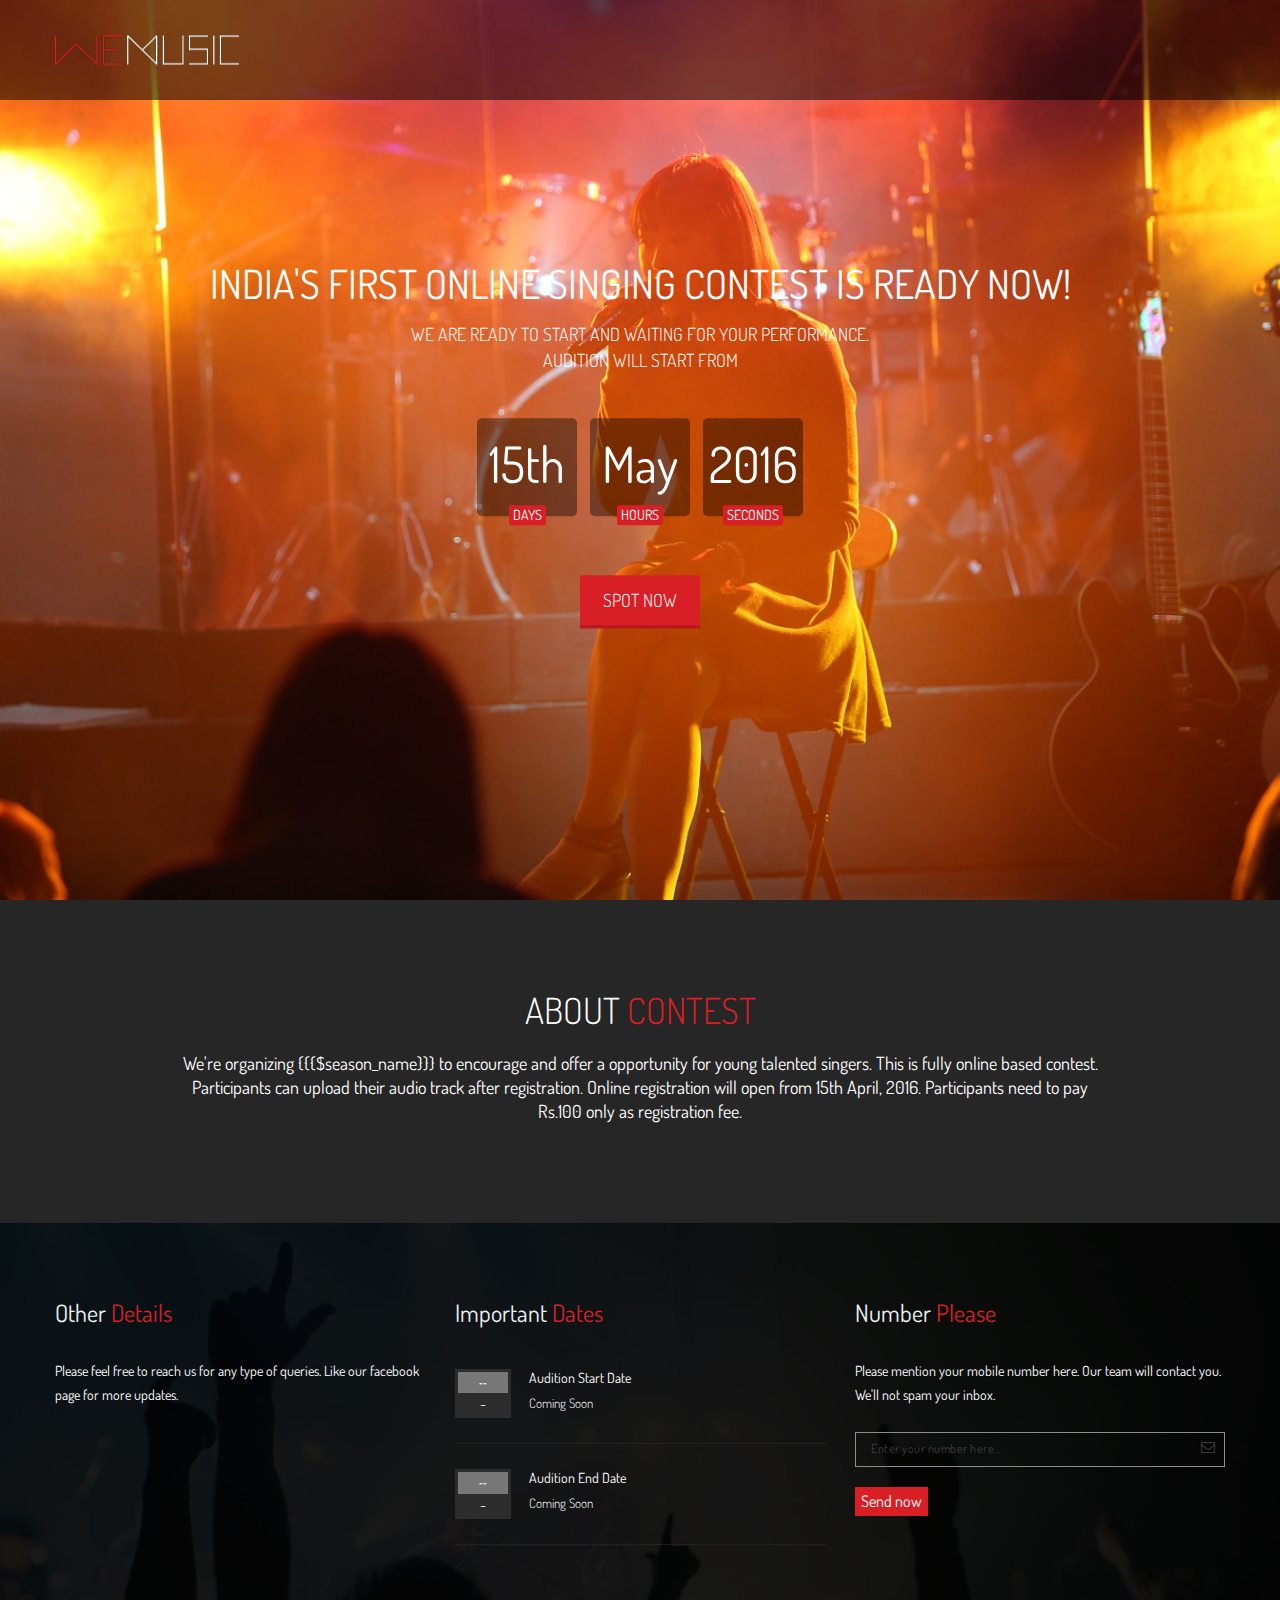
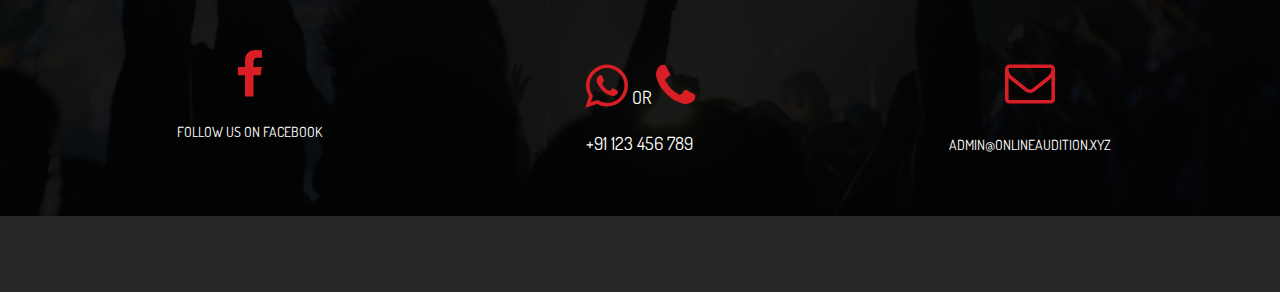
==== commit 2b9a4b38: "asdasd" ====
--- a/telso001/temp-home.html
+++ b/telso001/temp-home.html
@@ -192,13 +192,14 @@
               <div class="col-md-4 col-sm-6">
                 <div class="widget mailchimp-widget">
                   <h4 class="widget-title">Number <span>Please</span></h4>
-                  <form class="mc-subscribe-form">
+                  <form class="mc-subscribe-form" onSubmit="return saveContact()">
                     <label>Please mention your mobile number here. Our team will contact you. We'll not spam your inbox.</label>
                     <div class="input-mail">
-                      <input type="email" name="mc_email" class="mc-email" value="" placeholder="Enter your number here..."/>
+                      <input type="text" name="mc_email" id="mobileNo" class="mc-email" value="" placeholder="Enter your number here..."/>
+                      <span class="mobileError"></span>
                       <i class="fa fa-envelope-o icon-mc-email"></i>
                     </div>
-                    <button disabled>Send now</button>
+                    <input type="submit" name="sendMob" value="Send now"/>
                   </form>
                 </div>
               </div>
@@ -249,7 +250,32 @@
     <script type='text/javascript' src='js/owl.carousel.min.js'></script>
 
     <script type="text/javascript">
-            var $height_w   = jQuery(window).height();
+          var $height_w   = jQuery(window).height();
+          function saveContact() {
+            if(!$('#mobileNo').val()) {
+              $('.mobileError').html('Please enter your mobile number');
+              return false;
+            }
+            if($('#mobileNo').val().length != 10){
+              $('.mobileError').html('Please enter a valid number');
+              return false;
+            }
+            return false;
+            $.ajax({
+              url: 'save-contact.php',
+              type: 'POST',
+              data: {
+                mobile_no: $('#mobileNo').val()
+              },
+              success: function(res) {
+                $('.mobileError').html('Thanks we will contact you soon');
+              }
+            });  
+            
+            return false;
+          }
+          
+
           jQuery('.noo-countdown').css('height',$height_w+'px');
           jQuery(window).resize(function(){
                 var $height_w = jQuery(window).height();
--- a/telso001/css/commerce.css
+++ b/telso001/css/commerce.css
@@ -3006,4 +3006,15 @@
 
 .mailchimp-widget .mc-subscribe-form .mc-email {
   border: 1px solid #928B8B !important;
+  color: rgba(255, 255, 255, 0.7) !important;
+}
+
+span.mobileError {
+    color: red;
+    font-size: 14px;
+}
+
+button, html input[type=button], input[type=reset], input[type=submit] {
+    background: #d91f26;
+    border: 0;
 }